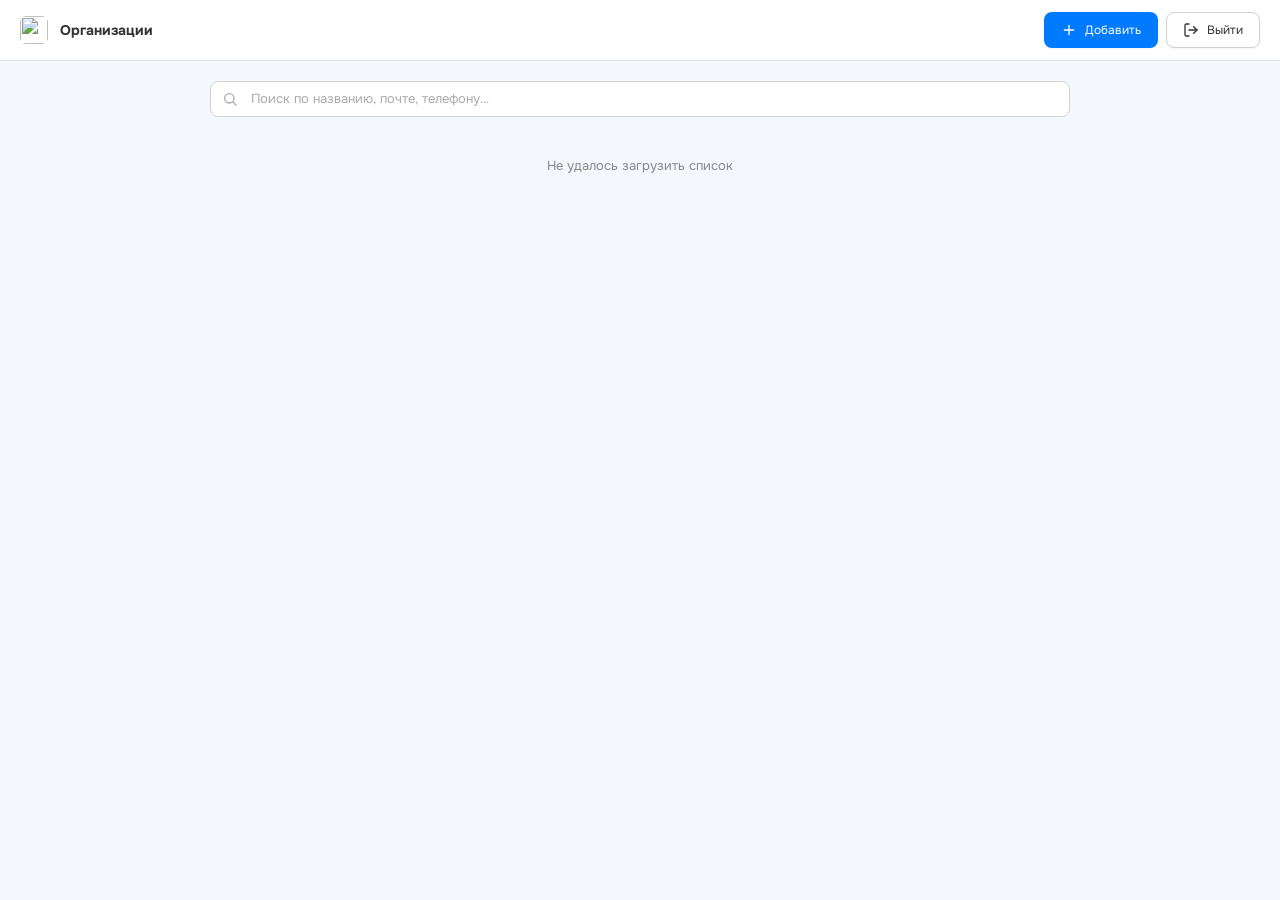
==== frontend/admin.html @ f64fa0bb "Мультиарендность, вход и админка организаций Изоляция данных между организациями, страница входа и п" ====
<!DOCTYPE html>
<html lang="ru">

<head>
    <meta charset="UTF-8">
    <meta name="viewport" content="width=device-width, initial-scale=1.0, viewport-fit=cover">
    <meta name="theme-color" content="#f4f7fc">
    <title>Организации — MyBuilding</title>
    <link rel="preload" href="assets/fonts/onest-cyrillic.woff2" as="font" type="font/woff2" crossorigin>
    <link rel="stylesheet" href="fonts.css?v=17">
    <link rel="stylesheet" href="theme.css?v=17">
    <link rel="stylesheet" href="components.css?v=17">
    <link rel="stylesheet" href="dialog.css?v=17">
    <link rel="stylesheet" href="auth.css?v=17">
</head>

<body class="admin-body">
    <header class="admin-topbar">
        <div class="admin-topbar__title">
            <img src="assets/design_key.png" alt="" class="admin-logo">
            <div>
                <strong>Организации</strong>
                <span id="org-count" class="admin-topbar__count"></span>
            </div>
        </div>
        <div class="admin-topbar__actions">
            <button class="btn btn--primary" id="add-org">
                <svg class="icon icon--sm" viewBox="0 0 24 24">
                    <path d="M12 5v14M5 12h14" />
                </svg>
                <span class="admin-hide-sm">Добавить</span>
            </button>
            <button class="btn btn--secondary" id="logout">
                <svg class="icon icon--sm" viewBox="0 0 24 24">
                    <path d="M9 21H5a2 2 0 0 1-2-2V5a2 2 0 0 1 2-2h4" />
                    <path d="m16 17 5-5-5-5" />
                    <path d="M21 12H9" />
                </svg>
                <span class="admin-hide-sm">Выйти</span>
            </button>
        </div>
    </header>

    <main class="admin-main">
        <div class="search admin-search">
            <svg class="icon icon--sm search__icon" viewBox="0 0 24 24">
                <circle cx="11" cy="11" r="7" />
                <path d="m21 21-4.3-4.3" />
            </svg>
            <input type="search" class="field search__input" id="search-org"
                placeholder="Поиск по названию, почте, телефону…" autocomplete="off">
        </div>

        <div id="org-list" class="org-list"></div>
    </main>

    <!-- Форма организации: одна и та же для создания и правки -->
    <div id="org-modal" class="dlg-root" hidden>
        <div class="dlg dlg--wide" role="dialog" aria-modal="true">
            <h3 class="dlg__title" id="org-modal-title">Новая организация</h3>

            <form id="org-form" class="form" novalidate>
                <div id="org-error" class="auth-error" hidden></div>

                <div class="form-row">
                    <label class="label" for="org-name">Название организации</label>
                    <input class="field" type="text" id="org-name" required>
                </div>

                <div class="form-row">
                    <label class="label" for="org-full-name">ФИО руководителя</label>
                    <input class="field" type="text" id="org-full-name">
                </div>

                <div class="form-row form-row--split">
                    <div>
                        <label class="label" for="org-phone">Телефон</label>
                        <input class="field" type="tel" id="org-phone" placeholder="+998 90 123 45 67">
                    </div>
                    <div>
                        <label class="label" for="org-email">Почта</label>
                        <input class="field" type="email" id="org-email" required>
                    </div>
                </div>

                <div class="form-row form-row--split">
                    <div>
                        <label class="label" for="org-password">Пароль</label>
                        <input class="field" type="text" id="org-password" autocomplete="new-password">
                        <p class="settings-hint" id="password-hint">Минимум 4 символа</p>
                    </div>
                    <div>
                        <label class="label" for="org-status">Статус</label>
                        <select class="field" id="org-status">
                            <option value="active">Активна</option>
                            <option value="blocked">Заблокирована</option>
                        </select>
                    </div>
                </div>

                <div class="form-row">
                    <label class="label" for="org-logo">Логотип</label>
                    <div class="org-logo-row">
                        <div class="org-logo-preview" id="org-logo-preview"></div>
                        <input class="field field--file" type="file" id="org-logo" accept="image/*">
                    </div>
                </div>

                <div class="dlg__actions">
                    <button type="button" class="btn btn--secondary dlg__action" id="org-cancel">Отмена</button>
                    <button type="submit" class="btn btn--primary dlg__action" id="org-save">Сохранить</button>
                </div>
            </form>
        </div>
    </div>

    <script src="dialog.js?v=17"></script>
    <script src="admin.js?v=17"></script>
</body>

</html>
---- frontend/fonts.css ----
/* =====================================================================
   fonts.css — локальный Onest

   Файлы лежат в assets/fonts/ и отдаются нашим же сервером.
   Ни одного обращения к сторонним доменам: приложение полностью
   работоспособно без интернета, а раньше шрифт тянулся с
   fonts.googleapis.com и при отсутствии сети текст «прыгал».

   Onest — вариативный шрифт: один файл на все начертания от 100 до 900.
   Поэтому четыре файла ниже — это не веса, а диапазоны символов
   (кириллица / латиница). Браузер скачивает только те, что реально
   нужны странице.
   ===================================================================== */

/* --- Кириллица (основной набор для интерфейса) --- */
@font-face {
    font-family: 'Onest';
    font-style: normal;
    font-weight: 100 900;
    font-display: swap;
    src: url('assets/fonts/onest-cyrillic.woff2') format('woff2');
    unicode-range: U+0301, U+0400-045F, U+0490-0491, U+04B0-04B1, U+2116;
}

@font-face {
    font-family: 'Onest';
    font-style: normal;
    font-weight: 100 900;
    font-display: swap;
    src: url('assets/fonts/onest-cyrillic-ext.woff2') format('woff2');
    unicode-range: U+0460-052F, U+1C80-1C8A, U+20B4, U+2DE0-2DFF, U+A640-A69F, U+FE2E-FE2F;
}

/* --- Латиница (названия ресурсов, единицы измерения, цифры) --- */
@font-face {
    font-family: 'Onest';
    font-style: normal;
    font-weight: 100 900;
    font-display: swap;
    src: url('assets/fonts/onest-latin.woff2') format('woff2');
    unicode-range: U+0000-00FF, U+0131, U+0152-0153, U+02BB-02BC, U+02C6, U+02DA,
        U+02DC, U+0304, U+0308, U+0329, U+2000-206F, U+20AC, U+2122, U+2191,
        U+2193, U+2212, U+2215, U+FEFF, U+FFFD;
}

@font-face {
    font-family: 'Onest';
    font-style: normal;
    font-weight: 100 900;
    font-display: swap;
    src: url('assets/fonts/onest-latin-ext.woff2') format('woff2');
    unicode-range: U+0100-02BA, U+02BD-02C5, U+02C7-02CC, U+02CE-02D7, U+02DD-02FF,
        U+0304, U+0308, U+0329, U+1D00-1DBF, U+1E00-1E9F, U+1EF2-1EFF, U+2020,
        U+20A0-20AB, U+20AD-20C0, U+2113, U+2C60-2C7F, U+A720-A7FF;
}
---- frontend/theme.css ----
/* =====================================================================
   theme.css — единый фундамент оформления MyBuilding
   Подключается ПЕРВЫМ, до style.css / budget.css / expense.css / analysis.css

   Здесь и только здесь задаются:
     - палитра, отступы, радиусы, тени, типографика (CSS-переменные)
     - единая сетка брейкпоинтов
     - безопасные зоны под мобильные «чёлки»
   ===================================================================== */

/* ---------------------------------------------------------------------
   Брейкпоинты (единые для всего проекта, desktop-first)

     mobile   :  max-width: 600px
     tablet   :  max-width: 1024px
     desktop  :  всё, что шире

   Правило: медиа-запросы пишутся строго в порядке 1024 → 600,
   иначе более широкий диапазон перебивает более узкий.
   В media-query CSS-переменные не работают, поэтому значения
   продублированы числом — при изменении править и здесь, и в правилах.
   --------------------------------------------------------------------- */
:root {
    --bp-mobile: 600px;
    --bp-tablet: 1024px;

    /* === Палитра ===
       Системные цвета iOS: они выверены по контрасту на белом
       и узнаваемы пользователем как «управляющие» элементы. */
    --c-primary: #007aff;
    --c-primary-hover: #0062cc;
    --c-primary-soft: #eaf3ff;
    --c-primary-border: #cfe4ff;
    --c-accent: #007aff;

    --c-success: #34c759;
    --c-danger: #ff3b30;
    --c-danger-soft: #ffecea;
    --c-warning: #ff9500;

    /* === Поверхности === */
    --c-bg: #f4f7fc;
    --c-surface: #ffffff;
    --c-surface-alt: #f9fafb;
    --c-surface-sunken: #fafafa;

    /* === Границы === */
    --c-border: #e0e0e0;
    --c-border-light: #f0f0f0;
    --c-border-strong: #d1d1d1;

    /* === Текст === */
    --c-text: #333333;
    --c-text-muted: #666666;
    --c-text-subtle: #888888;
    --c-text-faint: #aaaaaa;

    /* === Отступы (шаг 4px) === */
    --sp-1: 4px;
    --sp-2: 8px;
    --sp-3: 12px;
    --sp-4: 16px;
    --sp-5: 20px;
    --sp-6: 24px;
    --sp-8: 32px;

    /* === Радиусы ===
       Растут вместе с размером элемента — так скругления выглядят
       одинаково «мягкими» и на кнопке, и на карточке. */
    --r-sm: 6px;
    --r-md: 8px;
    --r-lg: 12px;
    --r-xl: 16px;
    --r-2xl: 20px;
    --r-pill: 999px;

    /* === Тени ===
       Двухслойные: узкая тень задаёт контакт с поверхностью,
       широкая — высоту над ней. Один слой выглядит плоско. */
    --sh-xs: 0 1px 2px rgba(0, 0, 0, 0.04);
    --sh-sm: 0 1px 2px rgba(0, 0, 0, 0.04), 0 2px 6px rgba(0, 0, 0, 0.04);
    --sh-md: 0 1px 3px rgba(0, 0, 0, 0.05), 0 6px 16px rgba(0, 0, 0, 0.06);
    --sh-lg: 0 2px 6px rgba(0, 0, 0, 0.06), 0 16px 40px rgba(0, 0, 0, 0.10);
    --sh-focus: 0 0 0 4px rgba(0, 122, 255, 0.18);

    /* === Типографика ===
       Onest загружается локально (fonts.css). Системные шрифты дальше
       по списку — подстраховка на случай, если файл не отдался. */
    --font-base: 'Onest', -apple-system, BlinkMacSystemFont, 'Segoe UI',
        system-ui, sans-serif;

    /* Шкала плотная и мелкая: 5 ступеней в диапазоне 11–16px с шагом
       всего 1px в середине. Иерархия держится цветом и весом, а не
       размером — поэтому нет ощущения «здесь H1, здесь H6».
       Для сравнения: до этого размеры прыгали от 10 до 32px. */
    --fs-xs: 11px;
    /* подписи под значениями, единицы измерения */
    --fs-sm: 12px;
    /* вспомогательный текст, ячейки таблиц */
    --fs-md: 13px;
    /* основной текст интерфейса */
    --fs-lg: 14px;
    /* заголовки разделов, название объекта */
    --fs-xl: 16px;
    /* крупные суммы, заголовок модалки */

    /* Только два начертания. Onest достаточно контрастен, чтобы
       иерархия читалась размером и цветом, а не набором жирностей —
       раньше их было четыре (400/500/600/700) и они спорили между собой. */
    --fw-regular: 400;
    --fw-medium: 400;
    /* сведён к regular */
    --fw-semibold: 600;
    --fw-bold: 600;
    /* сведён к semibold — «жирного» веса в интерфейсе больше нет */

    /* Onest шире SF: на крупном тексте слегка поджимаем */
    --ls-tight: -0.01em;
    --ls-normal: 0;
    --ls-wide: 0.04em;

    /* === Размер зоны нажатия ===
       44px — минимум по Apple HIG, ниже палец промахивается. */
    --tap: 44px;
    --tap-sm: 36px;

    /* === Размеры каркаса === */
    --sidebar-w: 280px;
    --sidebar-w-collapsed: 64px;
    --topbar-h: 60px;
    --tabbar-h: 56px;
    /* нижние вкладки на мобилке (этап 3) */

    /* === Скорости анимаций === */
    --t-fast: 0.15s ease;
    --t-base: 0.25s ease;
    --t-slow: 0.3s ease;

    /* === Безопасные зоны (iPhone «чёлка» / жестовая полоса) === */
    --safe-top: env(safe-area-inset-top, 0px);
    --safe-bottom: env(safe-area-inset-bottom, 0px);
    --safe-left: env(safe-area-inset-left, 0px);
    --safe-right: env(safe-area-inset-right, 0px);

    /* === Слои (z-index) ===
       Порядок снизу вверх. Нижняя панель обязана быть НИЖЕ затемнения
       и выехавшего меню — иначе она всплывает поверх открытой шторки. */
    --z-tabbar: 100;
    --z-backdrop: 150;
    --z-sidebar: 160;
    --z-sheet: 900;
    --z-modal: 1000;
}

/* ---------------------------------------------------------------------
   Базовый сброс
   --------------------------------------------------------------------- */
*,
*::before,
*::after {
    box-sizing: border-box;
    margin: 0;
    padding: 0;
}

html {
    -webkit-text-size-adjust: 100%;
    /* Приложение светлое. Без этого браузер в системной тёмной теме
       самовольно перекрашивает поля ввода, скроллбары и прочие
       нативные элементы, и они выпадают из оформления. */
    color-scheme: light;
}

body {
    font-family: var(--font-base);
    font-size: var(--fs-md);
    line-height: 1.45;
    background: var(--c-bg);
    color: var(--c-text);
    /* 100dvh корректно учитывает адресную строку мобильных браузеров.
       Строка выше — запасной вариант для старых движков. */
    height: 100vh;
    height: 100dvh;
    display: flex;
    overflow: hidden;
}

/* Элементы форм не наследуют шрифт от body — браузер подставляет
   системный. Без этого правила поля ввода, выпадающие списки и кнопки
   рисовались бы не Onest, а Segoe UI, и текст в них выбивался. */
input,
select,
textarea,
button,
optgroup {
    font-family: inherit;
    font-size: inherit;
    line-height: inherit;
}

/* Заголовки: размер из общей шкалы, без браузерных 2em/1.5em —
   именно они и давали разнобой «H1 против H6». */
h1,
h2,
h3,
h4,
h5,
h6 {
    font-size: var(--fs-lg);
    font-weight: var(--fw-semibold);
    line-height: 1.3;
    letter-spacing: var(--ls-tight);
}

/* Комфортные зоны нажатия на сенсорных экранах */
@media (hover: none) and (pointer: coarse) {

    button,
    .tab-btn,
    .icon-btn,
    .object-list li {
        min-height: 40px;
    }
}

/* ---------------------------------------------------------------------
   Утилиты
   --------------------------------------------------------------------- */

/* Горизонтальный скролл для широких таблиц — вместо ломающегося flex-wrap */
.scroll-x {
    overflow-x: auto;
    -webkit-overflow-scrolling: touch;
    overscroll-behavior-x: contain;
}

/* Видно только на мобильных / только на десктопе */
.only-mobile {
    display: none;
}

@media (max-width: 600px) {
    .only-mobile {
        display: initial;
    }

    .only-desktop {
        display: none !important;
    }
}

/* Доступное скрытие (для скринридеров) */
.visually-hidden {
    position: absolute;
    width: 1px;
    height: 1px;
    overflow: hidden;
    clip: rect(0 0 0 0);
    white-space: nowrap;
}

/* ---------------------------------------------------------------------
   Уважение к системным настройкам
   --------------------------------------------------------------------- */
@media (prefers-reduced-motion: reduce) {

    *,
    *::before,
    *::after {
        animation-duration: 0.01ms !important;
        transition-duration: 0.01ms !important;
    }
}
---- frontend/components.css ----
/* =====================================================================
   components.css — базовые элементы интерфейса

   Одна система кнопок вместо семи разрозненных наборов правил,
   которые раньше были размазаны по style.css, budget.css и expense.css.

   Размеры кратны 4px, зона нажатия не меньше 44px (Apple HIG),
   состояния (hover / active / focus / disabled) заданы для всех
   вариантов одинаково.
   ===================================================================== */

/* ---------------------------------------------------------------------
   Основа
   --------------------------------------------------------------------- */
.btn {
    display: inline-flex;
    align-items: center;
    justify-content: center;
    gap: var(--sp-2);

    min-height: var(--tap-sm);
    padding: 0 var(--sp-4);

    font-family: inherit;
    font-size: var(--fs-sm);
    font-weight: var(--fw-medium);
    line-height: 1;
    white-space: nowrap;

    border: 1px solid transparent;
    border-radius: var(--r-md);
    background: transparent;
    color: var(--c-text);
    cursor: pointer;

    /* transform в списке — ради «нажатия» на :active */
    transition: background var(--t-fast), border-color var(--t-fast),
        color var(--t-fast), box-shadow var(--t-fast), transform var(--t-fast);
    -webkit-tap-highlight-color: transparent;
    user-select: none;
}

/* display:inline-flex выше по файлу перебивает атрибут hidden —
   без этого правила скрытые кнопки продолжали бы отображаться. */
.btn[hidden] {
    display: none;
}

.btn:active {
    transform: scale(0.97);
}

.btn:focus-visible {
    outline: none;
    box-shadow: var(--sh-focus);
}

.btn:disabled,
.btn[aria-disabled="true"] {
    opacity: 0.4;
    cursor: not-allowed;
    transform: none;
}

/* Иконка внутри кнопки не должна сжиматься при длинной подписи */
.btn svg {
    flex-shrink: 0;
}

/* ---------------------------------------------------------------------
   Варианты
   --------------------------------------------------------------------- */

/* Основное действие */
.btn--primary {
    background: var(--c-primary);
    color: #fff;
    box-shadow: var(--sh-xs);
}

.btn--primary:hover {
    background: var(--c-primary-hover);
}

/* Второстепенное действие — рамка на белом */
.btn--secondary {
    background: var(--c-surface);
    border-color: var(--c-border-strong);
    color: var(--c-text);
    box-shadow: var(--sh-xs);
}

.btn--secondary:hover {
    background: var(--c-surface-alt);
    border-color: var(--c-text-faint);
}

/* Без фона — для плотных панелей инструментов */
.btn--ghost {
    color: var(--c-primary);
}

.btn--ghost:hover {
    background: var(--c-primary-soft);
}

/* Опасное действие */
.btn--danger {
    color: var(--c-danger);
}

.btn--danger:hover {
    background: var(--c-danger-soft);
}

/* ---------------------------------------------------------------------
   Размеры и формы
   --------------------------------------------------------------------- */

/* Квадратная кнопка-иконка. Ширина равна высоте — иначе
   иконка «плавает» в несимметричных полях. */
.btn--icon {
    width: var(--tap);
    height: var(--tap);
    min-height: 0;
    padding: 0;
    border-radius: var(--r-md);
}

.btn--icon-sm {
    width: var(--tap-sm);
    height: var(--tap-sm);
    min-height: 0;
    padding: 0;
    border-radius: var(--r-sm);
}

.btn--pill {
    border-radius: var(--r-pill);
}

.btn--lg {
    min-height: var(--tap);
    padding: 0 var(--sp-5);
    font-size: var(--fs-md);
}

.btn--block {
    width: 100%;
}

/* ---------------------------------------------------------------------
   Иконки

   Штрих задаётся здесь, а не в каждом SVG: тогда толщина линий
   одинакова во всём интерфейсе и меняется в одном месте.
   --------------------------------------------------------------------- */
.icon {
    width: 20px;
    height: 20px;
    stroke: currentColor;
    stroke-width: 1.75;
    stroke-linecap: round;
    stroke-linejoin: round;
    fill: none;
    flex-shrink: 0;
    /* Компенсирует оптический сдвиг вниз у иконок в строке текста */
    vertical-align: -0.125em;
}

.icon--sm {
    width: 16px;
    height: 16px;
    stroke-width: 2;
}

.icon--lg {
    width: 24px;
    height: 24px;
    stroke-width: 1.6;
}

/* ---------------------------------------------------------------------
   Поля ввода
   --------------------------------------------------------------------- */
.field {
    width: 100%;
    min-height: var(--tap-sm);
    padding: var(--sp-2) var(--sp-3);

    font-family: inherit;
    /* На десктопе — тот же кегль, что у остального интерфейса.
       Прежние 16px делали поля заметно крупнее подписей и кнопок. */
    font-size: var(--fs-md);
    line-height: 1.4;
    color: var(--c-text);

    background: var(--c-surface);
    border: 1px solid var(--c-border-strong);
    border-radius: var(--r-md);
    transition: border-color var(--t-fast), box-shadow var(--t-fast);
}

/* На мобильных 16px обязателен: при меньшем кегле iOS Safari
   масштабирует страницу при фокусе на поле. Заодно поле подрастает
   до полноценной зоны нажатия. */
@media (max-width: 600px) {
    .field {
        font-size: 16px;
        min-height: var(--tap);
        padding: var(--sp-3);
    }
}

.field:focus {
    outline: none;
    border-color: var(--c-primary);
    box-shadow: var(--sh-focus);
}

.field::placeholder {
    color: var(--c-text-faint);
}

/* ---------------------------------------------------------------------
   Заголовок поля / подпись
   --------------------------------------------------------------------- */
.label {
    display: block;
    margin-bottom: var(--sp-1);
    /* На ступень мельче поля: подпись не должна спорить со значением */
    font-size: var(--fs-sm);
    font-weight: var(--fw-regular);
    color: var(--c-text-subtle);
}

/* ---------------------------------------------------------------------
   Формы
   --------------------------------------------------------------------- */
.form {
    display: flex;
    flex-direction: column;
    gap: var(--sp-4);
}

.form-row--split {
    display: grid;
    grid-template-columns: 1fr 1fr;
    gap: var(--sp-3);
}

@media (max-width: 600px) {
    .form-row--split {
        grid-template-columns: 1fr;
    }
}

/* Поле выбора файла ниже текстовых: нативная кнопка уже имеет свои поля */
.field--file {
    padding: var(--sp-2);
    font-size: var(--fs-sm);
}

textarea.field {
    min-height: 0;
    resize: vertical;
}

/* ---------------------------------------------------------------------
   Поле поиска
   --------------------------------------------------------------------- */
.search {
    position: relative;
    flex: 1;
    max-width: 340px;
    /* Прижимаем к левому краю: панель действий выровнена вправо */
    margin-right: auto;
}

.search__icon {
    position: absolute;
    left: var(--sp-3);
    top: 50%;
    transform: translateY(-50%);
    color: var(--c-text-faint);
    pointer-events: none;
}

.search__input {
    padding-left: calc(var(--sp-3) * 2 + 16px);
}

/* Нативный крестик в Chrome мелкий и серый — заменяем на свой размер */
.search__input::-webkit-search-cancel-button {
    -webkit-appearance: none;
    appearance: none;
    width: 14px;
    height: 14px;
    cursor: pointer;
    background: currentColor;
    color: var(--c-text-faint);
    mask: url("data:image/svg+xml;utf8,<svg xmlns='http://www.w3.org/2000/svg' viewBox='0 0 24 24'><path d='M18 6 6 18M6 6l12 12' stroke='black' stroke-width='2.5' stroke-linecap='round' fill='none'/></svg>") center / contain no-repeat;
}

/* Скрытие результатов поиска. Класс, а не style.display: строки
   Бюджета уже используют инлайн-стили для сворачивания разделов,
   и правка display затёрла бы это состояние. */
.search-hidden {
    display: none !important;
}

.search-empty {
    padding: var(--sp-6) var(--sp-4);
    text-align: center;
    font-size: var(--fs-md);
    color: var(--c-text-subtle);
}

@media (max-width: 600px) {
    .search {
        max-width: none;
        /* Поле занимает свою строку: рядом с кнопками ему тесно */
        flex-basis: 100%;
        order: -1;
        margin-right: 0;
        margin-bottom: var(--sp-2);
    }

    .tab-actions {
        flex-wrap: wrap;
    }
}

/* ---------------------------------------------------------------------
   Вкладка «Настройки»
   --------------------------------------------------------------------- */
.settings-card {
    background: var(--c-surface);
    border: 1px solid var(--c-border);
    border-radius: var(--r-lg);
    padding: var(--sp-4);
    margin-bottom: var(--sp-3);
    max-width: 720px;
}

.settings-title {
    font-size: var(--fs-md);
    font-weight: var(--fw-semibold);
    color: var(--c-text);
    margin-bottom: var(--sp-3);
}

.settings-hint {
    margin-top: var(--sp-2);
    font-size: var(--fs-sm);
    color: var(--c-text-subtle);
}

.settings-grid {
    display: grid;
    grid-template-columns: repeat(3, 1fr);
    gap: var(--sp-3);
}

/* Название и адрес длиннее прочих — занимают всю строку */
.settings-grid__wide {
    grid-column: 1 / -1;
}

@media (max-width: 600px) {
    .settings-grid {
        grid-template-columns: 1fr;
    }

    .settings-card {
        padding: var(--sp-4);
    }
}

/* Блок необратимых действий: тонкая красная рамка отделяет его
   от обычных настроек, но не кричит цветом на весь экран. */
.settings-card--danger {
    border-color: var(--c-danger-soft);
}

.settings-row {
    display: flex;
    align-items: center;
    justify-content: space-between;
    gap: var(--sp-4);
    padding: var(--sp-3) 0;
    border-top: 1px solid var(--c-border-light);
}

.settings-row:first-of-type {
    border-top: none;
    padding-top: 0;
}

.settings-row__label {
    font-size: var(--fs-md);
    font-weight: var(--fw-regular);
    color: var(--c-text);
}

.settings-row__hint {
    margin-top: 2px;
    font-size: var(--fs-sm);
    color: var(--c-text-subtle);
}

.settings-row .btn {
    flex-shrink: 0;
}

@media (max-width: 600px) {
    .settings-row {
        flex-direction: column;
        align-items: stretch;
        gap: var(--sp-3);
    }

    .settings-row .btn {
        width: 100%;
        min-height: var(--tap);
    }
}

/* Название объекта — крупнее полей, но в той же шкале */
.object-name {
    display: inline-block;
    font-size: var(--fs-lg);
    font-weight: var(--fw-semibold);
    color: var(--c-text);
    cursor: text;
    padding: var(--sp-2) var(--sp-3);
    border-radius: var(--r-md);
    border: 1px dashed var(--c-border);
    min-width: 200px;
}

.object-name:hover {
    background: var(--c-primary-soft);
    border-color: var(--c-primary-border);
}

/* Мелкий заголовок раздела в верхнем регистре */
.eyebrow {
    font-size: var(--fs-xs);
    font-weight: var(--fw-bold);
    text-transform: uppercase;
    letter-spacing: var(--ls-wide);
    color: var(--c-text-subtle);
}
---- frontend/dialog.css ----
/* =====================================================================
   dialog.css — оформление собственных диалоговых окон (dialog.js)
   ===================================================================== */

.dlg-root {
    position: fixed;
    inset: 0;
    z-index: var(--z-modal);
    display: flex;
    align-items: center;
    justify-content: center;
    padding: var(--sp-4);

    background: rgba(0, 0, 0, 0.35);
    -webkit-backdrop-filter: blur(3px);
    backdrop-filter: blur(3px);
    animation: dlg-fade var(--t-fast);
}

.dlg-root[hidden] {
    display: none;
}

@keyframes dlg-fade {
    from {
        opacity: 0;
    }

    to {
        opacity: 1;
    }
}

.dlg {
    width: 100%;
    max-width: 400px;
    max-height: calc(100dvh - var(--sp-8));
    overflow-y: auto;

    background: var(--c-surface);
    border-radius: var(--r-xl);
    box-shadow: var(--sh-lg);
    padding: var(--sp-5);

    animation: dlg-pop var(--t-base) cubic-bezier(0.2, 0.9, 0.3, 1);
}

@keyframes dlg-pop {
    from {
        opacity: 0;
        transform: scale(0.96) translateY(8px);
    }

    to {
        opacity: 1;
        transform: none;
    }
}

.dlg__title {
    font-size: var(--fs-lg);
    font-weight: var(--fw-semibold);
    color: var(--c-text);
    margin-bottom: var(--sp-2);
}

.dlg__message {
    font-size: var(--fs-md);
    line-height: 1.5;
    color: var(--c-text-muted);
    margin-bottom: var(--sp-4);
}

.dlg__input {
    margin-bottom: var(--sp-2);
}

/* Название, которое нужно повторить при удалении.
   Показываем моноширинным: так видно пробелы и регистр. */
.dlg__echo {
    padding: var(--sp-2) var(--sp-3);
    margin-bottom: var(--sp-2);
    background: var(--c-surface-alt);
    border: 1px solid var(--c-border);
    border-radius: var(--r-md);
    font-family: ui-monospace, 'SF Mono', Consolas, monospace;
    font-size: var(--fs-sm);
    color: var(--c-text);
    user-select: all;
    word-break: break-all;
}

.dlg__error {
    font-size: var(--fs-sm);
    color: var(--c-danger);
    margin-bottom: var(--sp-2);
}

.dlg__actions {
    display: flex;
    justify-content: flex-end;
    gap: var(--sp-2);
    margin-top: var(--sp-4);
}

.dlg__action {
    min-height: var(--tap-sm);
}

/* Красная кнопка для необратимых действий */
.btn--destructive {
    background: var(--c-danger);
    border-color: var(--c-danger);
    color: #fff;
}

.btn--destructive:hover:not(:disabled) {
    background: #e0342a;
    border-color: #e0342a;
}

/* На узких экранах окно прилипает к низу и кнопки растягиваются:
   так до них дотягивается большой палец. */
@media (max-width: 600px) {
    .dlg-root {
        align-items: flex-end;
        padding: 0;
    }

    .dlg {
        max-width: 100%;
        border-radius: var(--r-xl) var(--r-xl) 0 0;
        padding: var(--sp-5) var(--sp-4) calc(var(--sp-5) + var(--safe-bottom));
        animation: dlg-slide var(--t-base) cubic-bezier(0.2, 0.9, 0.3, 1);
    }

    @keyframes dlg-slide {
        from {
            transform: translateY(100%);
        }

        to {
            transform: none;
        }
    }

    .dlg__actions {
        flex-direction: column-reverse;
    }

    .dlg__action {
        width: 100%;
        min-height: var(--tap);
    }
}
---- frontend/auth.css ----
/* =====================================================================
   auth.css — страница входа и админка организаций
   ===================================================================== */

/* ---------------------------------------------------------------------
   Вход
   --------------------------------------------------------------------- */
.auth-body {
    display: flex;
    align-items: center;
    justify-content: center;
    padding: var(--sp-4);
    /* На телефоне адресная строка съедает часть 100vh */
    min-height: 100dvh;
    overflow: auto;
}

.auth-card {
    width: 100%;
    max-width: 380px;
    padding: var(--sp-6);
    background: var(--c-surface);
    border: 1px solid var(--c-border);
    border-radius: var(--r-xl);
    box-shadow: var(--sh-md);
}

.auth-brand {
    display: flex;
    align-items: center;
    gap: var(--sp-3);
    margin-bottom: var(--sp-5);
}

.auth-logo {
    width: 40px;
    height: 40px;
    object-fit: contain;
    border-radius: var(--r-md);
    flex-shrink: 0;
}

.auth-title {
    font-size: var(--fs-xl);
    font-weight: var(--fw-semibold);
    letter-spacing: var(--ls-tight);
}

.auth-subtitle {
    font-size: var(--fs-sm);
    color: var(--c-text-subtle);
}

.auth-error {
    padding: var(--sp-3);
    margin-bottom: var(--sp-4);
    background: var(--c-danger-soft);
    border-radius: var(--r-md);
    font-size: var(--fs-sm);
    color: var(--c-danger);
}

.auth-error[hidden] {
    display: none;
}

/* Кнопка «показать пароль» внутри поля */
.auth-password {
    position: relative;
}

.auth-password .field {
    padding-right: calc(var(--tap) - var(--sp-1));
}

.auth-eye {
    position: absolute;
    right: 4px;
    top: 50%;
    transform: translateY(-50%);
    display: flex;
    align-items: center;
    justify-content: center;
    width: var(--tap-sm);
    height: var(--tap-sm);
    border: none;
    background: transparent;
    border-radius: var(--r-sm);
    color: var(--c-text-faint);
    cursor: pointer;
}

.auth-eye:hover {
    color: var(--c-text-muted);
}

.auth-divider {
    display: flex;
    align-items: center;
    gap: var(--sp-3);
    margin: var(--sp-4) 0;
    color: var(--c-text-faint);
    font-size: var(--fs-sm);
}

.auth-divider::before,
.auth-divider::after {
    content: "";
    flex: 1;
    height: 1px;
    background: var(--c-border);
}

/* ---------------------------------------------------------------------
   Админка
   --------------------------------------------------------------------- */
.admin-body {
    display: block;
    min-height: 100dvh;
    overflow: auto;
}

.admin-topbar {
    position: sticky;
    top: 0;
    z-index: 10;
    display: flex;
    align-items: center;
    justify-content: space-between;
    gap: var(--sp-3);
    padding: var(--sp-3) var(--sp-5);
    padding-top: calc(var(--sp-3) + var(--safe-top));
    background: var(--c-surface);
    border-bottom: 1px solid var(--c-border);
}

.admin-topbar__title {
    display: flex;
    align-items: center;
    gap: var(--sp-3);
    font-size: var(--fs-lg);
    min-width: 0;
}

.admin-logo {
    width: 28px;
    height: 28px;
    object-fit: contain;
    border-radius: var(--r-sm);
    flex-shrink: 0;
}

.admin-topbar__count {
    margin-left: var(--sp-2);
    font-size: var(--fs-sm);
    font-weight: var(--fw-regular);
    color: var(--c-text-subtle);
}

.admin-topbar__actions {
    display: flex;
    gap: var(--sp-2);
    flex-shrink: 0;
}

.admin-main {
    max-width: 900px;
    margin: 0 auto;
    padding: var(--sp-5) var(--sp-5) calc(var(--sp-6) + var(--safe-bottom));
}

.admin-search {
    max-width: none;
    margin: 0 0 var(--sp-4);
}

/* --- Карточки организаций ---
   Список карточками, а не таблицей: у записи шесть полей, и на
   телефоне таблица потребовала бы бокового скролла. */
.org-list {
    display: grid;
    gap: var(--sp-3);
}

.org-card {
    padding: var(--sp-4);
    background: var(--c-surface);
    border: 1px solid var(--c-border);
    border-radius: var(--r-lg);
    box-shadow: var(--sh-xs);
}

/* Заблокированная организация приглушена, но читаема */
.org-card--blocked {
    background: var(--c-surface-alt);
}

.org-card--blocked .org-card__name {
    color: var(--c-text-muted);
}

.org-card__head {
    display: flex;
    align-items: center;
    gap: var(--sp-3);
    margin-bottom: var(--sp-3);
}

.org-card__logo {
    width: 40px;
    height: 40px;
    flex-shrink: 0;
    display: flex;
    align-items: center;
    justify-content: center;
    background: var(--c-primary-soft);
    border-radius: var(--r-md);
    overflow: hidden;
    font-size: var(--fs-lg);
    font-weight: var(--fw-semibold);
    color: var(--c-primary);
}

.org-card__logo img {
    width: 100%;
    height: 100%;
    object-fit: cover;
}

.org-card__ident {
    flex: 1;
    min-width: 0;
}

.org-card__name {
    font-size: var(--fs-lg);
    font-weight: var(--fw-semibold);
    letter-spacing: var(--ls-tight);
    overflow-wrap: anywhere;
}

.org-card__person {
    font-size: var(--fs-sm);
    color: var(--c-text-subtle);
}

.org-status {
    flex-shrink: 0;
    padding: 3px var(--sp-2);
    border-radius: var(--r-pill);
    font-size: var(--fs-xs);
    font-weight: var(--fw-semibold);
    white-space: nowrap;
}

.org-status--active {
    background: #e8f7ec;
    color: #2e9e4f;
}

.org-status--blocked {
    background: var(--c-danger-soft);
    color: var(--c-danger);
}

.org-card__facts {
    display: grid;
    grid-template-columns: repeat(4, 1fr);
    gap: var(--sp-3);
    padding: var(--sp-3) 0;
    border-top: 1px solid var(--c-border-light);
    border-bottom: 1px solid var(--c-border-light);
}

.org-card__facts dt {
    font-size: var(--fs-xs);
    color: var(--c-text-subtle);
    margin-bottom: 2px;
}

.org-card__facts dd {
    font-size: var(--fs-sm);
    color: var(--c-text);
    overflow-wrap: anywhere;
}

.org-card__actions {
    display: flex;
    gap: var(--sp-2);
    margin-top: var(--sp-3);
}

/* Логотип в форме */
.org-logo-row {
    display: flex;
    align-items: center;
    gap: var(--sp-3);
}

.org-logo-preview {
    width: 44px;
    height: 44px;
    flex-shrink: 0;
    background: var(--c-surface-alt);
    border: 1px dashed var(--c-border-strong);
    border-radius: var(--r-md);
    overflow: hidden;
}

.org-logo-preview img {
    width: 100%;
    height: 100%;
    object-fit: cover;
}

.dlg--wide {
    max-width: 480px;
}

/* ---------------------------------------------------------------------
   Мобильные
   --------------------------------------------------------------------- */
@media (max-width: 600px) {
    .admin-topbar {
        padding-left: var(--sp-3);
        padding-right: var(--sp-3);
    }

    /* Подписи кнопок скрываются — остаются иконки */
    .admin-hide-sm {
        display: none;
    }

    .admin-topbar__actions .btn {
        width: var(--tap);
        padding: 0;
    }

    .admin-main {
        padding: var(--sp-4) var(--sp-3) calc(var(--sp-6) + var(--safe-bottom));
    }

    /* Четыре колонки фактов на 360px давали по 70px — не читалось */
    .org-card__facts {
        grid-template-columns: 1fr 1fr;
    }

    /* Кнопки в столбик: три штуки в ряд не помещаются */
    .org-card__actions {
        flex-direction: column;
    }

    .org-card__actions .btn {
        width: 100%;
        min-height: var(--tap);
    }

    .auth-card {
        padding: var(--sp-5) var(--sp-4);
        border: none;
        box-shadow: none;
        background: transparent;
    }
}
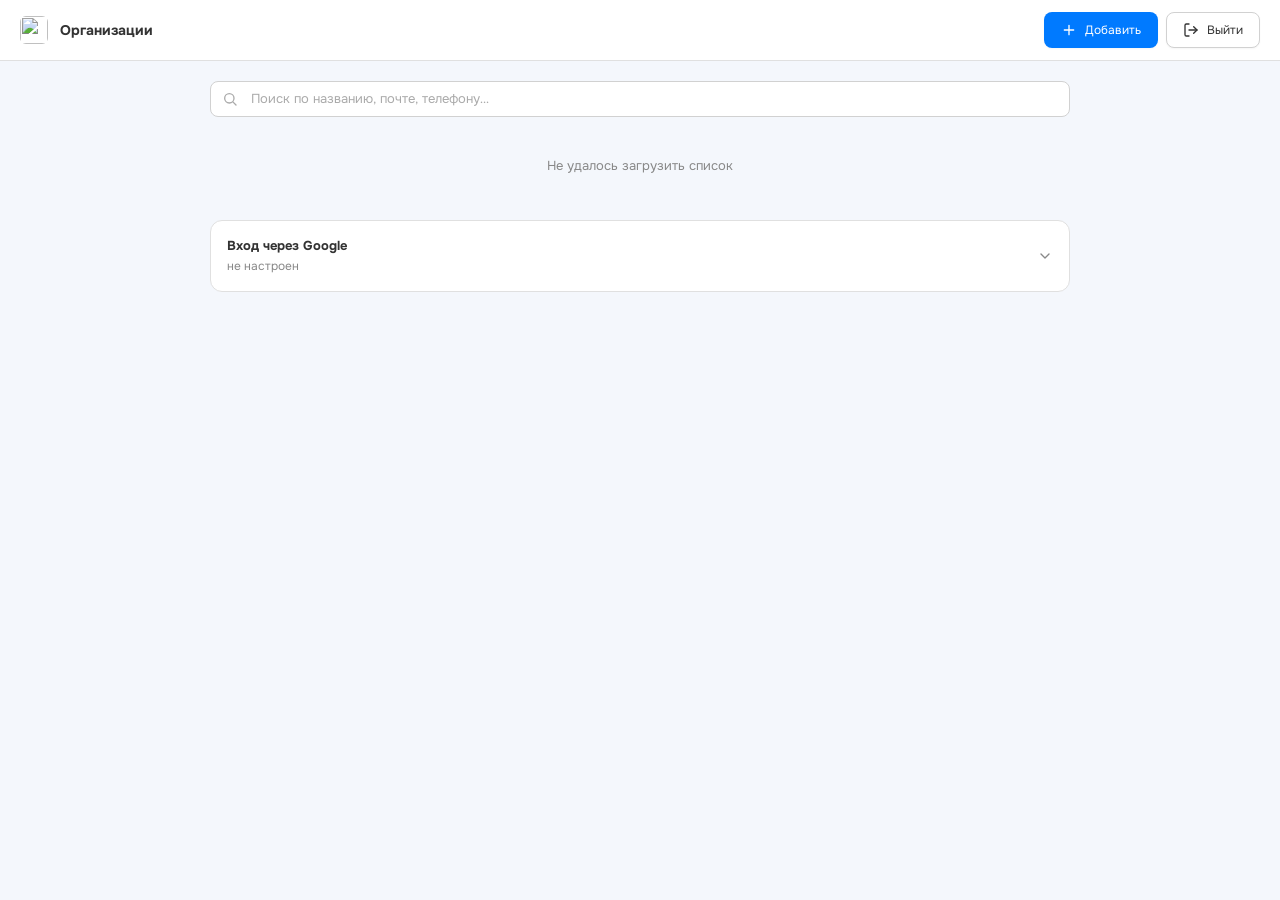
==== commit 12104d58: "Автоопределение Volume и настройка Google из админки Хранилище (storage.py): - каталог загрузок выби" ====
--- a/frontend/admin.html
+++ b/frontend/admin.html
@@ -52,6 +52,54 @@
         </div>
 
         <div id="org-list" class="org-list"></div>
+
+        <!-- Настройка входа через Google: ключи можно вписать здесь,
+             без правки переменных окружения и передеплоя -->
+        <section class="admin-panel" id="google-panel">
+            <button type="button" class="admin-panel__head" id="google-toggle" aria-expanded="false">
+                <span>
+                    <strong>Вход через Google</strong>
+                    <span class="admin-panel__state" id="google-state">не настроен</span>
+                </span>
+                <svg class="icon icon--sm" viewBox="0 0 24 24">
+                    <path d="m6 9 6 6 6-6" />
+                </svg>
+            </button>
+
+            <div class="admin-panel__body" id="google-body" hidden>
+                <ol class="admin-steps">
+                    <li>Откройте <a href="https://console.cloud.google.com/apis/credentials" target="_blank"
+                            rel="noopener">Google Cloud Console → Credentials</a></li>
+                    <li>Создайте <b>OAuth client ID</b>, тип <b>Web application</b></li>
+                    <li>В поле <b>Authorized redirect URIs</b> вставьте адрес ниже</li>
+                    <li>Скопируйте Client ID и Client secret в поля формы</li>
+                </ol>
+
+                <div class="form-row">
+                    <label class="label">Адрес возврата (Authorized redirect URI)</label>
+                    <div class="admin-copy">
+                        <code id="google-redirect">—</code>
+                        <button type="button" class="btn btn--secondary" id="copy-redirect">Копировать</button>
+                    </div>
+                </div>
+
+                <div id="google-error" class="auth-error" hidden></div>
+
+                <form id="google-form" class="form">
+                    <div class="form-row">
+                        <label class="label" for="google-client-id">Client ID</label>
+                        <input class="field" type="text" id="google-client-id"
+                            placeholder="123456789-xxxx.apps.googleusercontent.com" autocomplete="off">
+                    </div>
+                    <div class="form-row">
+                        <label class="label" for="google-client-secret">Client secret</label>
+                        <input class="field" type="password" id="google-client-secret"
+                            placeholder="Оставьте пустым, чтобы не менять" autocomplete="new-password">
+                    </div>
+                    <button type="submit" class="btn btn--primary" id="google-save">Сохранить</button>
+                </form>
+            </div>
+        </section>
     </main>
 
     <!-- Форма организации: одна и та же для создания и правки -->
--- a/frontend/auth.css
+++ b/frontend/auth.css
@@ -317,6 +317,90 @@
     max-width: 480px;
 }
 
+/* --- Сворачиваемая панель настроек --- */
+.admin-panel {
+    margin-top: var(--sp-5);
+    background: var(--c-surface);
+    border: 1px solid var(--c-border);
+    border-radius: var(--r-lg);
+    overflow: hidden;
+}
+
+.admin-panel__head {
+    width: 100%;
+    display: flex;
+    align-items: center;
+    justify-content: space-between;
+    gap: var(--sp-3);
+    padding: var(--sp-4);
+    background: transparent;
+    border: none;
+    font-family: inherit;
+    font-size: var(--fs-md);
+    color: var(--c-text);
+    text-align: left;
+    cursor: pointer;
+}
+
+.admin-panel__head .icon {
+    flex-shrink: 0;
+    color: var(--c-text-subtle);
+    transition: transform var(--t-base);
+}
+
+.admin-panel__head.is-open .icon {
+    transform: rotate(180deg);
+}
+
+.admin-panel__state {
+    display: block;
+    margin-top: 2px;
+    font-size: var(--fs-sm);
+    color: var(--c-text-subtle);
+}
+
+.admin-panel__state.is-on {
+    color: #2e9e4f;
+}
+
+.admin-panel__body {
+    padding: 0 var(--sp-4) var(--sp-4);
+    border-top: 1px solid var(--c-border-light);
+    padding-top: var(--sp-4);
+}
+
+.admin-steps {
+    margin: 0 0 var(--sp-4) var(--sp-4);
+    padding: 0;
+    font-size: var(--fs-sm);
+    color: var(--c-text-muted);
+    line-height: 1.7;
+}
+
+.admin-steps a {
+    color: var(--c-primary);
+}
+
+/* Адрес возврата: моноширинный, переносится по символам —
+   длинный домен иначе растягивает панель */
+.admin-copy {
+    display: flex;
+    align-items: center;
+    gap: var(--sp-2);
+}
+
+.admin-copy code {
+    flex: 1;
+    min-width: 0;
+    padding: var(--sp-2) var(--sp-3);
+    background: var(--c-surface-alt);
+    border: 1px solid var(--c-border);
+    border-radius: var(--r-md);
+    font-family: ui-monospace, 'SF Mono', Consolas, monospace;
+    font-size: var(--fs-sm);
+    overflow-wrap: anywhere;
+}
+
 /* ---------------------------------------------------------------------
    Мобильные
    --------------------------------------------------------------------- */
@@ -361,4 +445,19 @@
         box-shadow: none;
         background: transparent;
     }
-}
+
+    /* Адрес возврата и кнопка в строку не помещаются */
+    .admin-copy {
+        flex-direction: column;
+        align-items: stretch;
+    }
+
+    .admin-copy .btn {
+        width: 100%;
+        min-height: var(--tap);
+    }
+
+    .admin-steps {
+        margin-left: var(--sp-4);
+    }
+}
